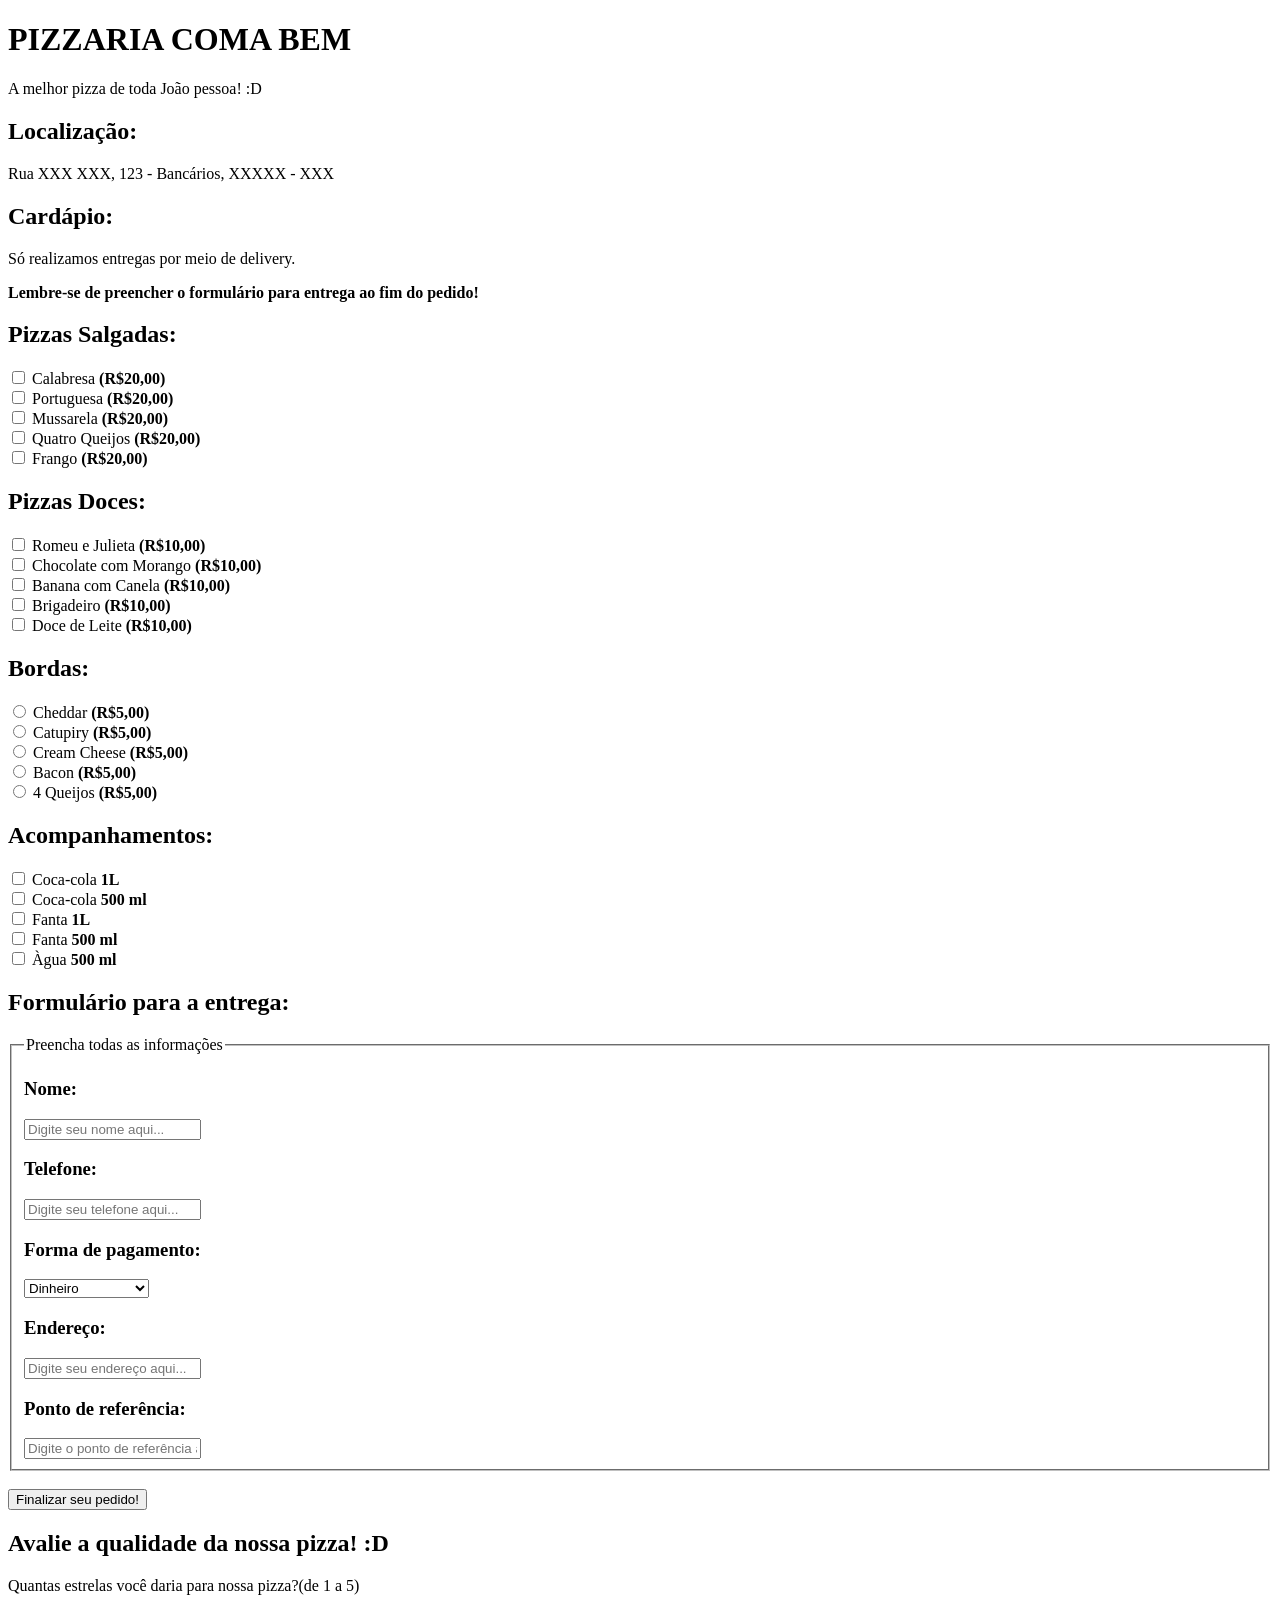
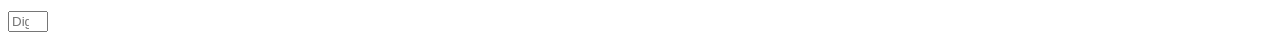
==== index.html @ 7f77de93 "Rename tarefa-front.html to index.html" ====
<!DOCTYPE html>
<html lang = "pt-br">

    <head>
        <meta charset="UTF-8">
        <meta name="viewport" content="width=device-width, initial-scale=1.0">
        <title>PIZZARIA COMA BEM</title>
        <link rel="stylesheet" href="css/reset.css">
        <link rel="stylesheet" href="css/style.css">
        <script src="./script.js"></script>
    </head>

    <body>
      <link rel="stylesheet" href="css.css">
        <header id="cabecalho-principal">
            <h1 id="titulo-principal">PIZZARIA COMA BEM</h1>
            <p>A melhor pizza de toda João pessoa! :D</p>
            <h2>Localização: </h2>
            <p>Rua XXX XXX, 123 - Bancários, XXXXX - XXX</p>
        </header>

        <main>
            <section class="card-secao">
                <h2>Cardápio:</h2>
                <p>Só realizamos entregas por meio de delivery.</p>
                <strong><p>Lembre-se de preencher o formulário para entrega ao fim do pedido!</p></strong>
            </section>
            <!--Explicação breve-->

            <section class="card-secao">
                <h2>Pizzas Salgadas:</h2>
                <form>
                    <input type="checkbox" value="Calabresa" id="PSa" name="PizzaSalgada">
                    <label for ="PSa">Calabresa <strong>(R$20,00)</strong></label><br>

                    <input type="checkbox" value="Portuguesa" id="PSb" name="PizzaSalgada">
                    <label for ="PSb">Portuguesa <strong>(R$20,00)</strong></label><br>

                    <input type="checkbox" value="Mussarela" id="PSc" name="PizzaSalgada">
                    <label for ="PSc">Mussarela <strong>(R$20,00)</strong></label><br>

                    <input type="checkbox" value="Quatro Queijos" id="PSd" name="PizzaSalgada">
                    <label for ="PSd">Quatro Queijos <strong>(R$20,00)</strong></label><br>

                    <input type="checkbox" value="Frango" id="PSe" name="PizzaSalgada">
                    <label for ="PSe">Frango <strong>(R$20,00)</strong></label><br>
                </form>
             </section>
            <!--Pizzas Salgadas-->

            <section class="card-secao">
                <h2>Pizzas Doces:</h2>
                <form>
                    <input type="checkbox" value="Romeu e Julieta" id="PDa" name="PizzaDoce">
                    <label for="PDa">Romeu e Julieta <strong>(R$10,00)</strong></label><br>

                    <input type="checkbox" value="Chocolate com Morango" id="PDb" name="PizzaDoce">
                    <label for="PDb">Chocolate com Morango <strong>(R$10,00)</strong></label><br>

                    <input type="checkbox" value="Banana com Canela" id="PDc" name="PizzaDoce">
                    <label for="PDc">Banana com Canela <strong>(R$10,00)</strong></label><br>

                    <input type="checkbox" value="Brigadeiro" id="PDd" name="PizzaDoce">
                    <label for="PDd">Brigadeiro <strong>(R$10,00)</strong></label><br>

                    <input type="checkbox" value="Doce de Leite" id="PDe" name="PizzaDoce">
                    <label for="PDe">Doce de Leite <strong>(R$10,00)</strong></label><br>
                </form>
            </section>
            <!--PizzasDoces-->

            <section class="card-secao">
                <h2>Bordas:</h2>
                <form>
                    <input type="radio" value="Cheddar" id="BDa" name="Bordas">
                    <label for="BDa">Cheddar <strong>(R$5,00)</strong></label><br>

                    <input type="radio" value="Catupiry" id="BDb" name="Bordas">
                    <label for="BDb">Catupiry <strong>(R$5,00)</strong></label><br>

                    <input type="radio" value="Cream Cheese" id="BDc" name="Bordas">
                    <label for="BDc">Cream Cheese <strong>(R$5,00)</strong></label><br>

                    <input type="radio" value="Bacon" id="BDd" name="Bordas">
                    <label for="BDd">Bacon <strong>(R$5,00)</strong></label><br>

                    <input type="radio" value="4 Queijos" id="BDe" name="Bordas">
                    <label for="BDe">4 Queijos <strong>(R$5,00)</strong></label><br>
                </form>
            </section>
            <!--Bordas-->
         
            <section class="card-secao">
                <h2>Acompanhamentos:</h2>
                <form>
                    <input type="checkbox" value="Coca-cola 1L" id="Aa" name="Acompanhamentos">
                    <label for="Aa">Coca-cola <strong>1L</strong></label><br>

                    <input type="checkbox" value="Coca-cola 500ml" id="Ab" name="Acompanhamentos">
                    <label for="Ab">Coca-cola <strong>500 ml</strong></label><br>

                    <input type="checkbox" value="Fanta 1L" id="Ac" name="Acompanhamentos">
                    <label for="Ac">Fanta <strong>1L</strong></label><br>

                    <input type="checkbox" value="Fanta 500ml" id="Ad" name="Acompanhamentos">
                    <label for="Ad">Fanta <strong>500 ml</strong></label><br>

                    <input type="checkbox" value="Água 500ml" id="Ae" name="Acompanhamentos">
                    <label for="Ae">Àgua <strong>500 ml</strong></label><br>
                </form>
                
            </section>
            <!--Acompanhamentos-->
        </main>

        <footer>
            <h2>Formulário para a entrega:</h2>
            <fieldset>
                <legend>Preencha todas as informações</legend>
                <h3>Nome:</h3>
                <form>
                   <input type="text" id="Nm" name="Nome" placeholder="Digite seu nome aqui..." required>
                </form>
                <h3>Telefone:</h3>
                <form>
                    <input type="tel" id="tlf" name="Telefone" placeholder="Digite seu telefone aqui..." required>
                </form>

                <h3>Forma de pagamento:</h3>
                <form>
                    <select name="pagamento" id="pagamento" required>
                        <option value="Dinheiro">Dinheiro</option>
                        <option value="PIX">PIX</option>
                        <option value="Cartão de crédito">Cartão de crédito</option>
                        <option value="Cartão de débito">Cartão de débito</option>
                    </select>
                </form>

                <h3>Endereço:</h3>
                <form>
                    <input type="text" id="End" name="Endereço" placeholder="Digite seu endereço aqui..." required>
                </form>

                <h3>Ponto de referência:</h3>
                <form>
                    <input type="text" id="PTR" name="Ponto de referência" placeholder="Digite o ponto de referência aqui...">
                </form>
            </fieldset>
            <br><button>Finalizar seu pedido!</button><br>

            <h2>Avalie a qualidade da nossa pizza! :D</h2>
            <p>Quantas estrelas você daria para nossa pizza?(de 1 a 5)</p>
            <input type="number" id="ava" name="avaliação" min="1" max="5" placeholder="Digite aqui sua avaliação...">
        </footer>

        <script src="js/script.js"></script>

    </body>
</html>
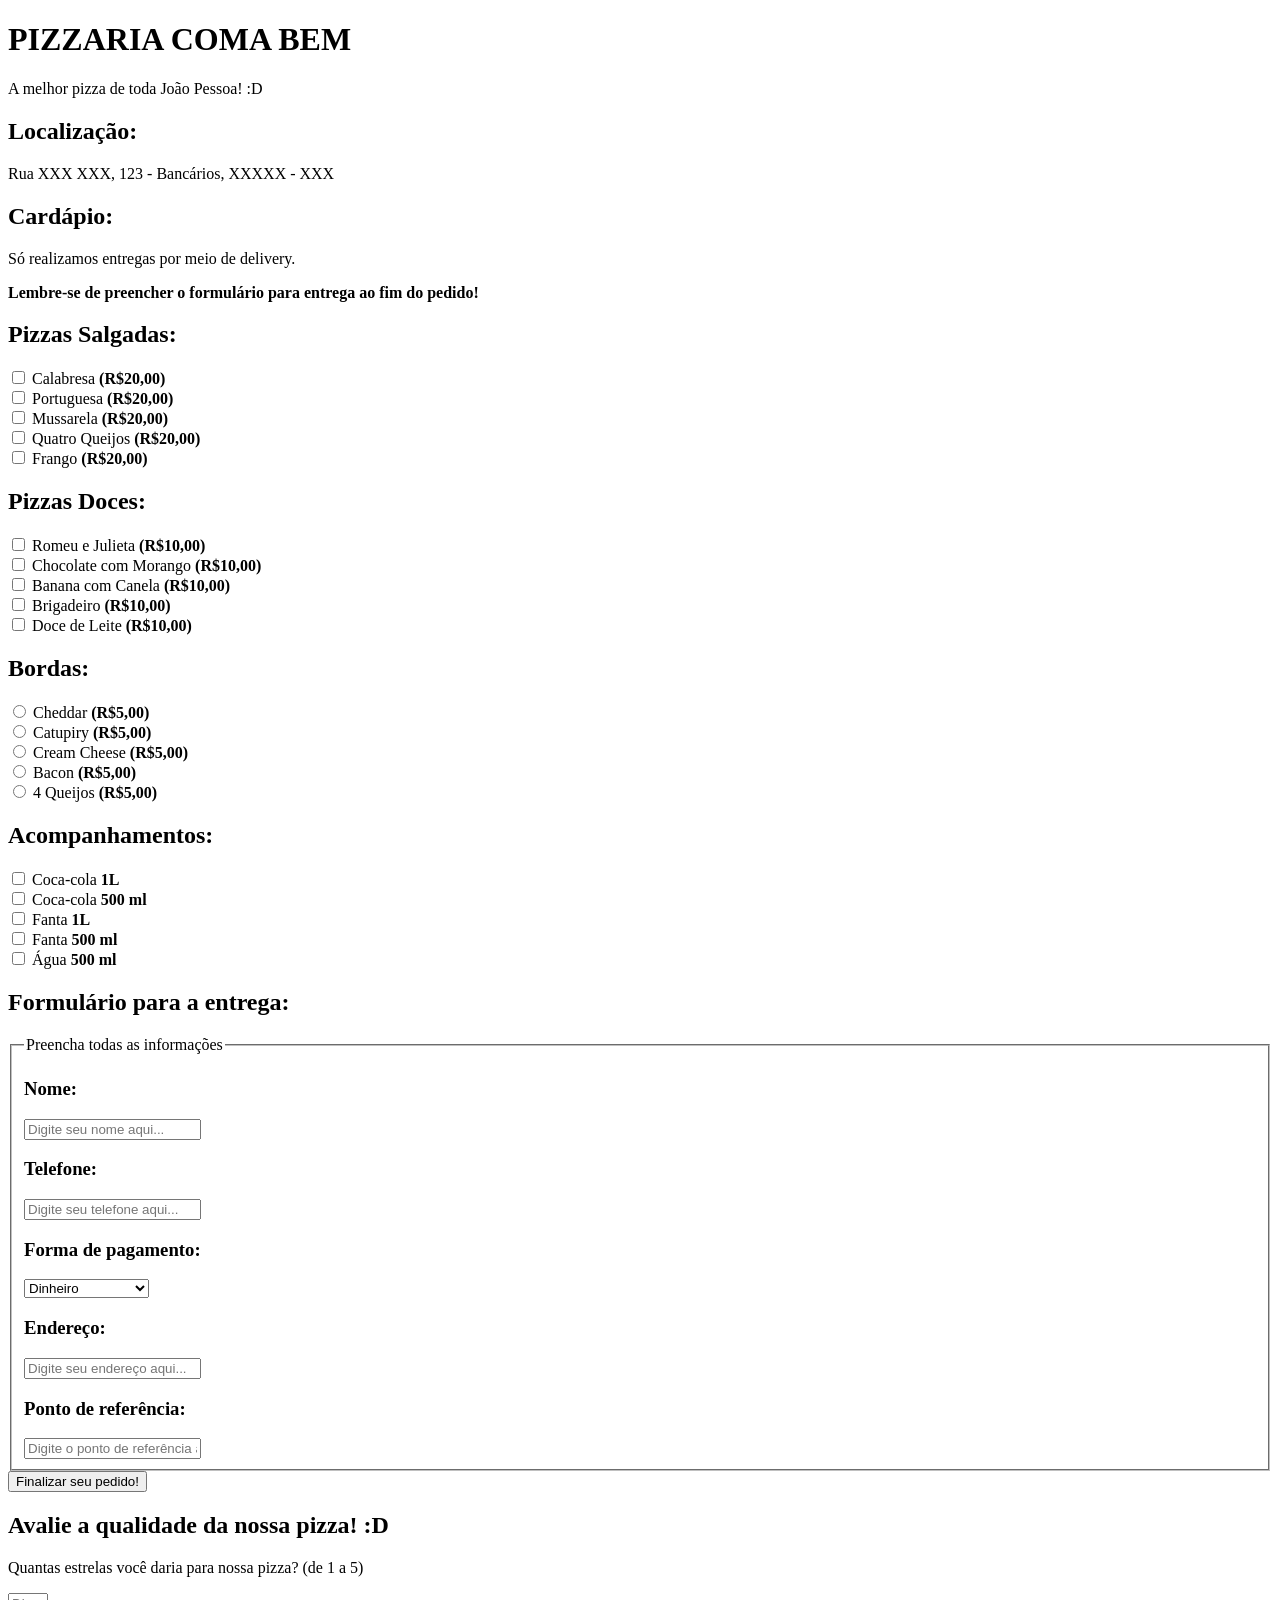
==== commit e4f38594: "Update index.html" ====
--- a/index.html
+++ b/index.html
@@ -1,159 +1,146 @@
 <!DOCTYPE html>
-<html lang = "pt-br">
+<html lang="pt-br">
 
-    <head>
-        <meta charset="UTF-8">
-        <meta name="viewport" content="width=device-width, initial-scale=1.0">
-        <title>PIZZARIA COMA BEM</title>
-        <link rel="stylesheet" href="css/reset.css">
-        <link rel="stylesheet" href="css/style.css">
-        <script src="./script.js"></script>
-    </head>
+<head>
+    <meta charset="UTF-8">
+    <meta name="viewport" content="width=device-width, initial-scale=1.0">
+    <title>PIZZARIA COMA BEM</title>
+    <link rel="stylesheet" href="css/style.css">
+</head>
 
-    <body>
-      <link rel="stylesheet" href="css.css">
-        <header id="cabecalho-principal">
-            <h1 id="titulo-principal">PIZZARIA COMA BEM</h1>
-            <p>A melhor pizza de toda João pessoa! :D</p>
-            <h2>Localização: </h2>
-            <p>Rua XXX XXX, 123 - Bancários, XXXXX - XXX</p>
-        </header>
+<body>
+    <header id="cabecalho-principal">
+        <h1 id="titulo-principal">PIZZARIA COMA BEM</h1>
+        <p>A melhor pizza de toda João Pessoa! :D</p>
+        <h2>Localização:</h2>
+        <p>Rua XXX XXX, 123 - Bancários, XXXXX - XXX</p>
+    </header>
 
-        <main>
-            <section class="card-secao">
-                <h2>Cardápio:</h2>
-                <p>Só realizamos entregas por meio de delivery.</p>
-                <strong><p>Lembre-se de preencher o formulário para entrega ao fim do pedido!</p></strong>
-            </section>
-            <!--Explicação breve-->
+    <main>
+        <section class="card-secao">
+            <h2>Cardápio:</h2>
+            <p>Só realizamos entregas por meio de delivery.</p>
+            <p><strong>Lembre-se de preencher o formulário para entrega ao fim do pedido!</strong></p>
+        </section>
 
-            <section class="card-secao">
-                <h2>Pizzas Salgadas:</h2>
-                <form>
-                    <input type="checkbox" value="Calabresa" id="PSa" name="PizzaSalgada">
-                    <label for ="PSa">Calabresa <strong>(R$20,00)</strong></label><br>
+        <section class="card-secao">
+            <h2>Pizzas Salgadas:</h2>
+            <form>
+                <input type="checkbox" value="Calabresa" id="PSa" name="PizzaSalgada">
+                <label for="PSa">Calabresa <strong>(R$20,00)</strong></label><br>
 
-                    <input type="checkbox" value="Portuguesa" id="PSb" name="PizzaSalgada">
-                    <label for ="PSb">Portuguesa <strong>(R$20,00)</strong></label><br>
+                <input type="checkbox" value="Portuguesa" id="PSb" name="PizzaSalgada">
+                <label for="PSb">Portuguesa <strong>(R$20,00)</strong></label><br>
 
-                    <input type="checkbox" value="Mussarela" id="PSc" name="PizzaSalgada">
-                    <label for ="PSc">Mussarela <strong>(R$20,00)</strong></label><br>
+                <input type="checkbox" value="Mussarela" id="PSc" name="PizzaSalgada">
+                <label for="PSc">Mussarela <strong>(R$20,00)</strong></label><br>
 
-                    <input type="checkbox" value="Quatro Queijos" id="PSd" name="PizzaSalgada">
-                    <label for ="PSd">Quatro Queijos <strong>(R$20,00)</strong></label><br>
+                <input type="checkbox" value="Quatro Queijos" id="PSd" name="PizzaSalgada">
+                <label for="PSd">Quatro Queijos <strong>(R$20,00)</strong></label><br>
 
-                    <input type="checkbox" value="Frango" id="PSe" name="PizzaSalgada">
-                    <label for ="PSe">Frango <strong>(R$20,00)</strong></label><br>
-                </form>
-             </section>
-            <!--Pizzas Salgadas-->
+                <input type="checkbox" value="Frango" id="PSe" name="PizzaSalgada">
+                <label for="PSe">Frango <strong>(R$20,00)</strong></label><br>
+            </form>
+        </section>
 
-            <section class="card-secao">
-                <h2>Pizzas Doces:</h2>
-                <form>
-                    <input type="checkbox" value="Romeu e Julieta" id="PDa" name="PizzaDoce">
-                    <label for="PDa">Romeu e Julieta <strong>(R$10,00)</strong></label><br>
+        <section class="card-secao">
+            <h2>Pizzas Doces:</h2>
+            <form>
+                <input type="checkbox" value="Romeu e Julieta" id="PDa" name="PizzaDoce">
+                <label for="PDa">Romeu e Julieta <strong>(R$10,00)</strong></label><br>
 
-                    <input type="checkbox" value="Chocolate com Morango" id="PDb" name="PizzaDoce">
-                    <label for="PDb">Chocolate com Morango <strong>(R$10,00)</strong></label><br>
+                <input type="checkbox" value="Chocolate com Morango" id="PDb" name="PizzaDoce">
+                <label for="PDb">Chocolate com Morango <strong>(R$10,00)</strong></label><br>
 
-                    <input type="checkbox" value="Banana com Canela" id="PDc" name="PizzaDoce">
-                    <label for="PDc">Banana com Canela <strong>(R$10,00)</strong></label><br>
+                <input type="checkbox" value="Banana com Canela" id="PDc" name="PizzaDoce">
+                <label for="PDc">Banana com Canela <strong>(R$10,00)</strong></label><br>
 
-                    <input type="checkbox" value="Brigadeiro" id="PDd" name="PizzaDoce">
-                    <label for="PDd">Brigadeiro <strong>(R$10,00)</strong></label><br>
+                <input type="checkbox" value="Brigadeiro" id="PDd" name="PizzaDoce">
+                <label for="PDd">Brigadeiro <strong>(R$10,00)</strong></label><br>
 
-                    <input type="checkbox" value="Doce de Leite" id="PDe" name="PizzaDoce">
-                    <label for="PDe">Doce de Leite <strong>(R$10,00)</strong></label><br>
-                </form>
-            </section>
-            <!--PizzasDoces-->
+                <input type="checkbox" value="Doce de Leite" id="PDe" name="PizzaDoce">
+                <label for="PDe">Doce de Leite <strong>(R$10,00)</strong></label><br>
+            </form>
+        </section>
 
-            <section class="card-secao">
-                <h2>Bordas:</h2>
-                <form>
-                    <input type="radio" value="Cheddar" id="BDa" name="Bordas">
-                    <label for="BDa">Cheddar <strong>(R$5,00)</strong></label><br>
+        <section class="card-secao">
+            <h2>Bordas:</h2>
+            <form>
+                <input type="radio" value="Cheddar" id="BDa" name="Bordas">
+                <label for="BDa">Cheddar <strong>(R$5,00)</strong></label><br>
 
-                    <input type="radio" value="Catupiry" id="BDb" name="Bordas">
-                    <label for="BDb">Catupiry <strong>(R$5,00)</strong></label><br>
+                <input type="radio" value="Catupiry" id="BDb" name="Bordas">
+                <label for="BDb">Catupiry <strong>(R$5,00)</strong></label><br>
 
-                    <input type="radio" value="Cream Cheese" id="BDc" name="Bordas">
-                    <label for="BDc">Cream Cheese <strong>(R$5,00)</strong></label><br>
+                <input type="radio" value="Cream Cheese" id="BDc" name="Bordas">
+                <label for="BDc">Cream Cheese <strong>(R$5,00)</strong></label><br>
 
-                    <input type="radio" value="Bacon" id="BDd" name="Bordas">
-                    <label for="BDd">Bacon <strong>(R$5,00)</strong></label><br>
+                <input type="radio" value="Bacon" id="BDd" name="Bordas">
+                <label for="BDd">Bacon <strong>(R$5,00)</strong></label><br>
 
-                    <input type="radio" value="4 Queijos" id="BDe" name="Bordas">
-                    <label for="BDe">4 Queijos <strong>(R$5,00)</strong></label><br>
-                </form>
-            </section>
-            <!--Bordas-->
-         
-            <section class="card-secao">
-                <h2>Acompanhamentos:</h2>
-                <form>
-                    <input type="checkbox" value="Coca-cola 1L" id="Aa" name="Acompanhamentos">
-                    <label for="Aa">Coca-cola <strong>1L</strong></label><br>
+                <input type="radio" value="4 Queijos" id="BDe" name="Bordas">
+                <label for="BDe">4 Queijos <strong>(R$5,00)</strong></label><br>
+            </form>
+        </section>
 
-                    <input type="checkbox" value="Coca-cola 500ml" id="Ab" name="Acompanhamentos">
-                    <label for="Ab">Coca-cola <strong>500 ml</strong></label><br>
+        <section class="card-secao">
+            <h2>Acompanhamentos:</h2>
+            <form>
+                <input type="checkbox" value="Coca-cola 1L" id="Aa" name="Acompanhamentos">
+                <label for="Aa">Coca-cola <strong>1L</strong></label><br>
 
-                    <input type="checkbox" value="Fanta 1L" id="Ac" name="Acompanhamentos">
-                    <label for="Ac">Fanta <strong>1L</strong></label><br>
+                <input type="checkbox" value="Coca-cola 500ml" id="Ab" name="Acompanhamentos">
+                <label for="Ab">Coca-cola <strong>500 ml</strong></label><br>
 
-                    <input type="checkbox" value="Fanta 500ml" id="Ad" name="Acompanhamentos">
-                    <label for="Ad">Fanta <strong>500 ml</strong></label><br>
+                <input type="checkbox" value="Fanta 1L" id="Ac" name="Acompanhamentos">
+                <label for="Ac">Fanta <strong>1L</strong></label><br>
 
-                    <input type="checkbox" value="Água 500ml" id="Ae" name="Acompanhamentos">
-                    <label for="Ae">Àgua <strong>500 ml</strong></label><br>
-                </form>
-                
-            </section>
-            <!--Acompanhamentos-->
-        </main>
+                <input type="checkbox" value="Fanta 500ml" id="Ad" name="Acompanhamentos">
+                <label for="Ad">Fanta <strong>500 ml</strong></label><br>
 
-        <footer>
-            <h2>Formulário para a entrega:</h2>
+                <input type="checkbox" value="Água 500ml" id="Ae" name="Acompanhamentos">
+                <label for="Ae">Água <strong>500 ml</strong></label><br>
+            </form>
+        </section>
+    </main>
+
+    <footer>
+        <h2>Formulário para a entrega:</h2>
+        <form>
             <fieldset>
                 <legend>Preencha todas as informações</legend>
+
                 <h3>Nome:</h3>
-                <form>
-                   <input type="text" id="Nm" name="Nome" placeholder="Digite seu nome aqui..." required>
-                </form>
+                <input type="text" id="Nm" name="Nome" placeholder="Digite seu nome aqui..." required>
+
                 <h3>Telefone:</h3>
-                <form>
-                    <input type="tel" id="tlf" name="Telefone" placeholder="Digite seu telefone aqui..." required>
-                </form>
+                <input type="tel" id="tlf" name="Telefone" placeholder="Digite seu telefone aqui..." required>
 
                 <h3>Forma de pagamento:</h3>
-                <form>
-                    <select name="pagamento" id="pagamento" required>
-                        <option value="Dinheiro">Dinheiro</option>
-                        <option value="PIX">PIX</option>
-                        <option value="Cartão de crédito">Cartão de crédito</option>
-                        <option value="Cartão de débito">Cartão de débito</option>
-                    </select>
-                </form>
+                <select name="pagamento" id="pagamento" required>
+                    <option value="Dinheiro">Dinheiro</option>
+                    <option value="PIX">PIX</option>
+                    <option value="Cartão de crédito">Cartão de crédito</option>
+                    <option value="Cartão de débito">Cartão de débito</option>
+                </select>
 
                 <h3>Endereço:</h3>
-                <form>
-                    <input type="text" id="End" name="Endereço" placeholder="Digite seu endereço aqui..." required>
-                </form>
+                <input type="text" id="End" name="Endereço" placeholder="Digite seu endereço aqui..." required>
 
                 <h3>Ponto de referência:</h3>
-                <form>
-                    <input type="text" id="PTR" name="Ponto de referência" placeholder="Digite o ponto de referência aqui...">
-                </form>
+                <input type="text" id="PTR" name="Ponto de referência" placeholder="Digite o ponto de referência aqui...">
             </fieldset>
-            <br><button>Finalizar seu pedido!</button><br>
 
-            <h2>Avalie a qualidade da nossa pizza! :D</h2>
-            <p>Quantas estrelas você daria para nossa pizza?(de 1 a 5)</p>
-            <input type="number" id="ava" name="avaliação" min="1" max="5" placeholder="Digite aqui sua avaliação...">
-        </footer>
+            <button type="submit" class="botao-principal">Finalizar seu pedido!</button>
+        </form>
 
-        <script src="js/script.js"></script>
+        <h2>Avalie a qualidade da nossa pizza! :D</h2>
+        <p>Quantas estrelas você daria para nossa pizza? (de 1 a 5)</p>
+        <input type="number" id="ava" name="avaliação" min="1" max="5" placeholder="Digite aqui sua avaliação...">
+    </footer>
 
-    </body>
+    <!-- Deixe apenas o caminho real do seu arquivo JS (ex.: js/script.js ou ./script.js) -->
+    <script src="js/script.js"></script>
+</body>
+
 </html>
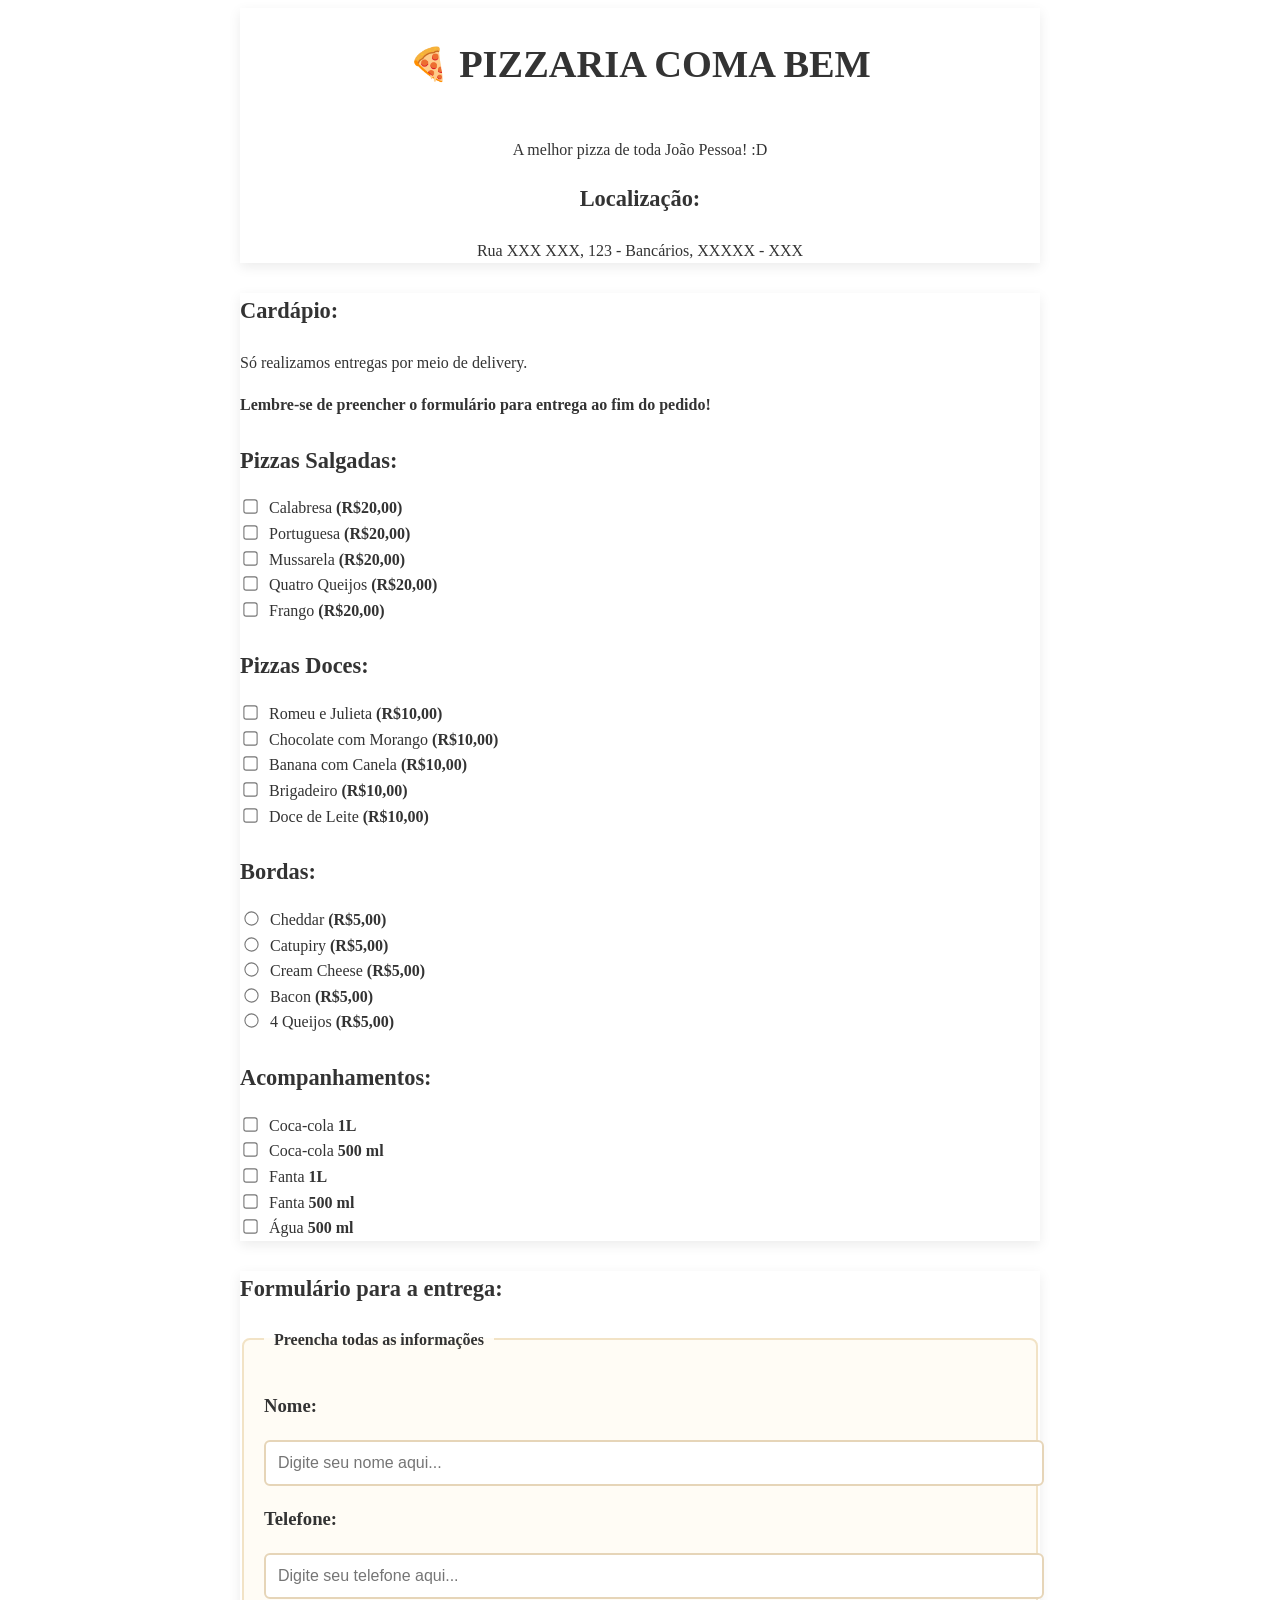
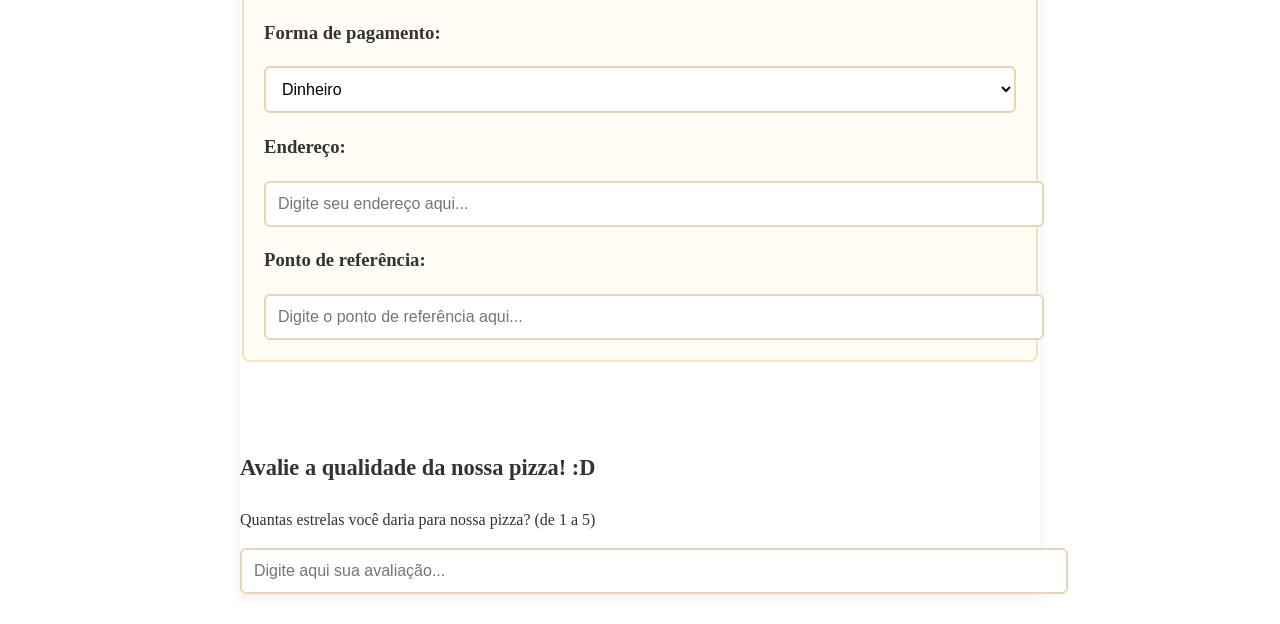
==== commit 0c952a1f: "Update index.html" ====
--- a/index.html
+++ b/index.html
@@ -5,7 +5,7 @@
     <meta charset="UTF-8">
     <meta name="viewport" content="width=device-width, initial-scale=1.0">
     <title>PIZZARIA COMA BEM</title>
-    <link rel="stylesheet" href="css/style.css">
+    <link rel="stylesheet" href="style.css">
 </head>
 
 <body>
--- a/style.css
+++ b/style.css
@@ -0,0 +1,157 @@
+style.css
+/* style.css - Tema: Pizzaria Coma Bem */
+:root {
+    --cor-primaria: #D9381E;      
+    --cor-fundo: #FDF6E2;          
+    --cor-card: #FFFFFF;           
+    --espacamento-padrao: 1.25rem; 
+    --raio-borda: 0.75rem;        
+}
+
+#cabecalho-principal {
+    text-align: center;
+    border-top: 0.375rem solid var(--cor-primaria);
+}
+
+body {
+    background-color: var(--cor-fundo);
+    color: #333333;
+    font-size: 1rem;
+    line-height: 1.6;
+    padding: var(--espacamento-padrao);
+}
+
+body > header, 
+body > main, 
+body > footer {
+    max-width: 50rem;
+    margin: 0 auto 1.875rem auto;
+    background-color: var(--cor-card);
+    padding: var(--espacamento-padrao);
+    border-radius: var(--raio-borda);
+    box-shadow: 0 0.25rem 0.75rem rgba(0, 0, 0, 0.08);
+}
+
+
+.card-secao {
+    margin-bottom: 1.5625rem;
+}
+
+.destaque-texto {
+    color: var(--cor-primaria);
+    font-weight: bold;
+}
+
+.botao-principal {
+    background-color: var(--cor-primaria);
+    color: #FFFFFF;
+    border: none;
+    padding: 0.875rem 1.5rem;
+    font-size: 1.1rem;
+    font-weight: bold;
+    border-radius: 0.375rem;
+    cursor: pointer;
+    width: 100%;
+    margin-top: 1.25rem;
+    transition: background-color 0.2s;
+}
+
+.botao-principal:hover {
+    background-color: #B52B14;
+}
+
+h1 {
+    font-size: 2.4rem;
+    color: var(--cor-primaria);
+    display: inline-flex;
+    align-items: center;
+    gap: 0.625rem;
+}
+
+h1::before {
+    content: "🍕";
+    font-size: 2rem;
+}
+
+h2 {
+    font-size: 1.4rem;
+    color: var(--cor-primaria);
+    margin-bottom: 0.75rem;
+    border-bottom: 0.125rem solid var(--cor-fundo);
+    padding-bottom: 0.3125rem;
+}
+
+fieldset {
+    border: 0.125rem solid #F2E3C6;
+    border-radius: 0.5rem;
+    padding: 1.25rem; /* Box model: preenchimento interno */
+    margin-top: 0.9375rem; /* Box model: espaçamento externo */
+    background-color: #FFFCF5;
+}
+
+legend {
+    font-weight: bold;
+    color: var(--cor-primaria);
+    padding: 0 0.625rem;
+}
+
+/* REQUISITO 8: Estilização de listas e tabelas */
+ul, ol {
+    list-style-type: square;
+    margin-left: 1.5rem;
+}
+
+table {
+    width: 100%;
+    border-collapse: collapse;
+    margin-top: 1rem;
+}
+
+th, td {
+    padding: 0.75rem;
+    border: 0.0625rem solid #E6D5B8;
+    text-align: left;
+}
+
+/* Inputs e formulários */
+input[type="text"],
+input[type="tel"],
+select,
+input[type="number"] {
+    width: 100%;
+    padding: 0.75rem;
+    border: 0.125rem solid #E6D5B8;
+    border-radius: 0.375rem;
+    font-size: 1rem;
+    background-color: #FFFFFF;
+}
+
+input:focus, select:focus {
+    outline: none;
+    border-color: var(--cor-primaria);
+}
+
+input[type="checkbox"], input[type="radio"] {
+    accent-color: var(--cor-primaria);
+    transform: scale(1.1);
+    margin-right: 0.5rem;
+    cursor: pointer;
+}
+
+a:link {
+    color: var(--cor-primaria);
+    text-decoration: none;
+}
+
+a:visited {
+    color: #9A2411;
+}
+
+a:hover {
+    color: #FF5733;
+    text-decoration: underline;
+}
+
+a:active {
+    color: #6D160A;
+}
